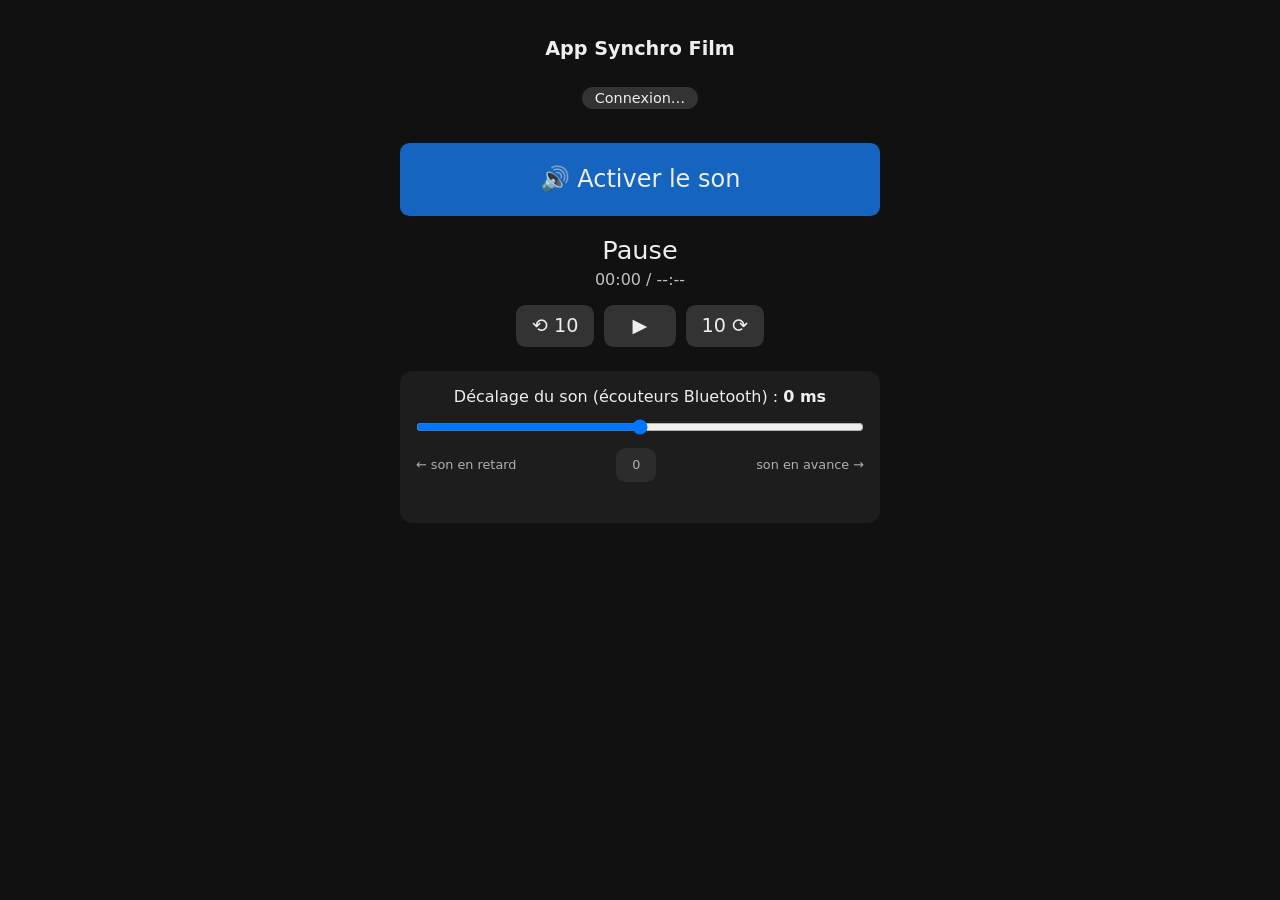
==== web_client/audio.html @ b9ddb353 "feat(mode5): audio seul vers navigateur (PCM sur WebSocket, Web Audio programmé)" ====
<!doctype html>
<html lang="fr">
<head>
<meta charset="utf-8">
<meta name="viewport" content="width=device-width, initial-scale=1, viewport-fit=cover">
<title>App Synchro Film — son</title>
<link rel="stylesheet" href="audio.css">
</head>
<body>
<main>
  <h1 id="title">App Synchro Film</h1>
  <p id="conn" class="pill">Connexion…</p>
  <button id="unlock" class="big">🔊 Activer le son</button>
  <section id="player">
    <div id="state">Pause</div>
    <div id="time"><span id="pos">00:00</span> / <span id="dur">--:--</span></div>
    <div id="controls">
      <button id="back" title="-10 s">⟲ 10</button>
      <button id="play" title="Lecture / pause">▶</button>
      <button id="fwd" title="+10 s">10 ⟳</button>
    </div>
  </section>
  <section id="offset">
    <label for="slider">Décalage du son (écouteurs Bluetooth) : <b id="offsetValue">0 ms</b></label>
    <input id="slider" type="range" min="-500" max="500" step="10" value="0">
    <div class="hint"><span>← son en retard</span><button id="reset">0</button><span>son en avance →</span></div>
    <p id="latency" class="hint"></p>
  </section>
  <p id="message" hidden></p>
</main>
<script src="clock.js"></script>
<script src="audio.js"></script>
</body>
</html>
---- web_client/audio.css ----
* { box-sizing: border-box; }
body { margin: 0; font-family: system-ui, sans-serif; background: #111; color: #eee; }
main { max-width: 32rem; margin: 0 auto; padding: 1.5rem 1rem; text-align: center; }
h1 { font-size: 1.2rem; font-weight: 600; word-break: break-word; }
.pill { display: inline-block; padding: .2rem .8rem; border-radius: 1rem; background: #333; font-size: .9rem; }
.pill.ok { background: #1b5e20; }
.pill.ko { background: #8e2b20; }
button { font: inherit; color: inherit; background: #333; border: 0; border-radius: .6rem; padding: .6rem 1rem; }
button.big { display: block; width: 100%; margin: 1.2rem 0; padding: 1.4rem; font-size: 1.5rem; background: #1565c0; }
#state { font-size: 1.6rem; margin: 1rem 0 .3rem; }
#time { font-variant-numeric: tabular-nums; opacity: .8; }
#controls { display: flex; gap: .6rem; justify-content: center; margin: 1rem 0; }
#controls button { min-width: 4.5rem; font-size: 1.2rem; }
#offset { margin-top: 1.5rem; padding: 1rem; background: #1d1d1d; border-radius: .8rem; }
#offset input { width: 100%; margin: .8rem 0; }
.hint { display: flex; justify-content: space-between; align-items: center; font-size: .8rem; opacity: .7; }
#message { color: #ffb74d; }
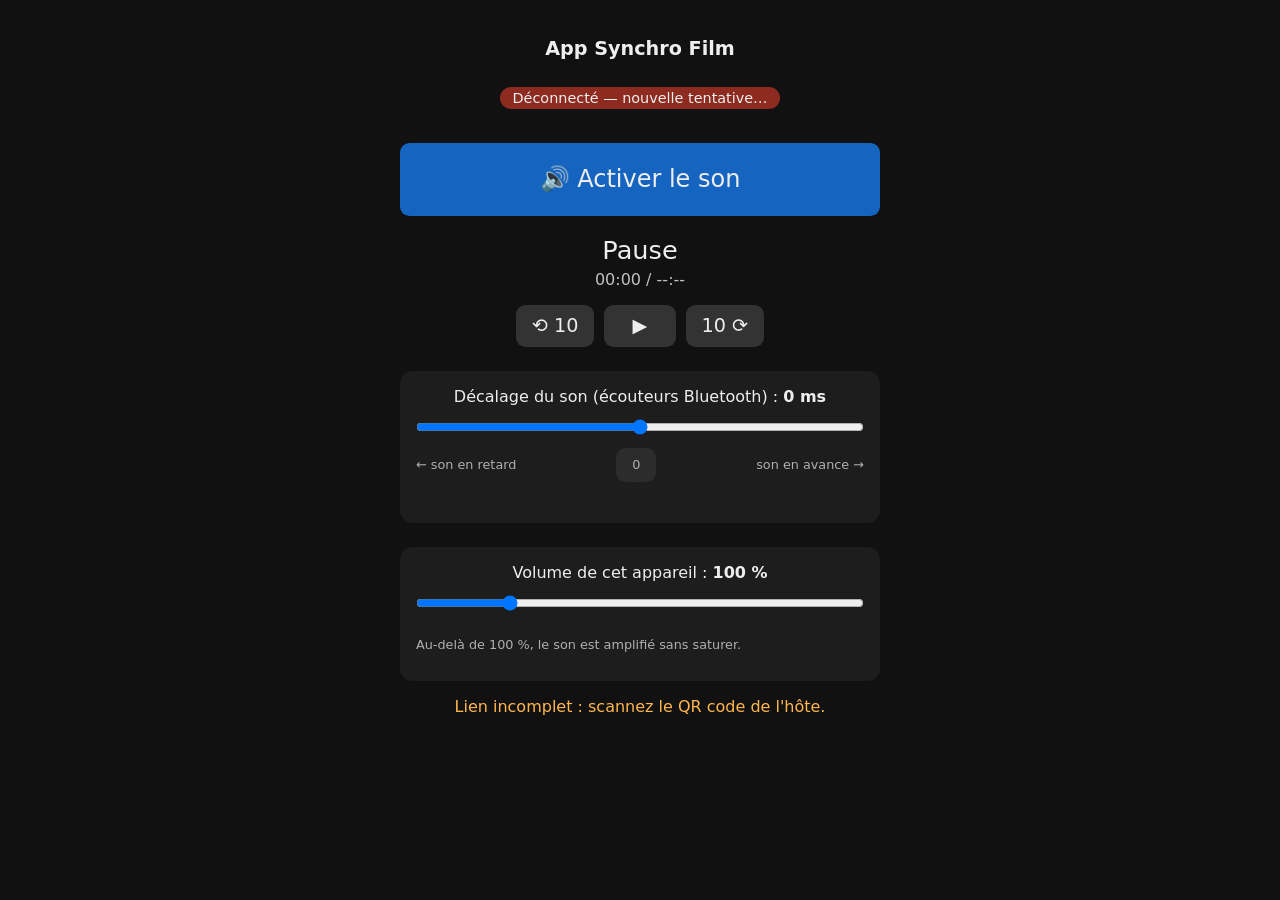
==== commit 00e645eb: "Lecteur : plein écran, volume de l'invité jusqu'à 300 %, renfort des dialogues - plein écran : bouto" ====
--- a/web_client/audio.html
+++ b/web_client/audio.html
@@ -26,6 +26,11 @@
     <div class="hint"><span>← son en retard</span><button id="reset">0</button><span>son en avance →</span></div>
     <p id="latency" class="hint"></p>
   </section>
+  <section id="volume">
+    <label for="gain">Volume de cet appareil : <b id="gainValue">100 %</b></label>
+    <input id="gain" type="range" min="0.5" max="3" step="0.1" value="1">
+    <p class="hint">Au-delà de 100 %, le son est amplifié sans saturer.</p>
+  </section>
   <p id="message" hidden></p>
 </main>
 <script src="clock.js"></script>
--- a/web_client/audio.css
+++ b/web_client/audio.css
@@ -11,7 +11,7 @@
 #time { font-variant-numeric: tabular-nums; opacity: .8; }
 #controls { display: flex; gap: .6rem; justify-content: center; margin: 1rem 0; }
 #controls button { min-width: 4.5rem; font-size: 1.2rem; }
-#offset { margin-top: 1.5rem; padding: 1rem; background: #1d1d1d; border-radius: .8rem; }
-#offset input { width: 100%; margin: .8rem 0; }
+#offset, #volume { margin-top: 1.5rem; padding: 1rem; background: #1d1d1d; border-radius: .8rem; }
+#offset input, #volume input { width: 100%; margin: .8rem 0; }
 .hint { display: flex; justify-content: space-between; align-items: center; font-size: .8rem; opacity: .7; }
 #message { color: #ffb74d; }
